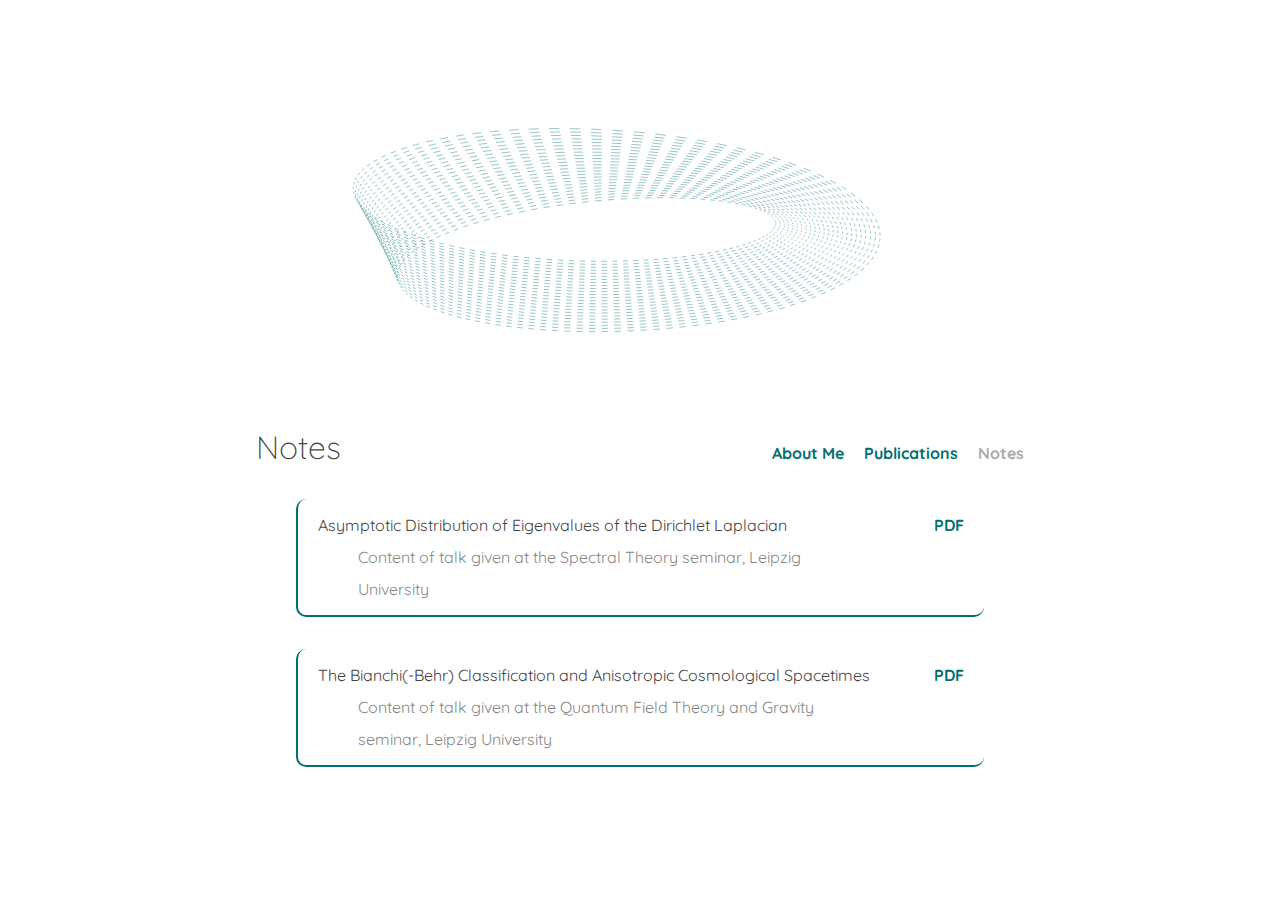
==== notes.html @ ecdbc7f7 "." ====
<!DOCTYPE html>
<html lang='en' dir='ltr'>
  <head>
    <meta charset='utf-8'>
    <title>Rishabh Ballal - Notes</title>
    <meta name='viewport' content='width=device-width, initial-scale=1'>
    <meta name='description' content='I study mathematical physics at Leipzig University.'>
    <meta name='keywords' content='Rishabh Ballal, geometric models'>

    <link rel='icon' href='lambda.jpg' type='image/jpg'>
    <link rel='stylesheet' href='style.css' type='text/css'>
    <link rel='preconnect' href='https://fonts.gstatic.com' crossorigin>
    <link rel='stylesheet' href='https://fonts.googleapis.com/css2?family=Quicksand:wght@300;400&display=swap'>
    <script defer src='script.js' type='text/javascript'></script>

    <meta name='twitter:card' content='summary'>
    <meta name='og:title' content='Rishabh Ballal'>
    <meta name='og:description' content='I study mathematical physics at Leipzig University.'>
    <meta name='og:url' content='https://rishabhballal.github.io/notes.html'>

    <meta name='google-site-verification' content='UK_n_Zt1e7Y8-v_RO7W6DAx-yRbAM6VGYVwlwOBe5pQ'>
  </head>
  <body>
    <main>
      <canvas id='canvas-moebius'></canvas>
      <header>
        <h1>Notes</h1>
        <nav>
          <ul>
            <li>
              <a href='/' class='button'>About Me</a>
            </li>
            <li>
              <a href='/publications.html' class='button'>Publications</a>
            </li>
            <li>
              <a href='/notes.html' class='button disabled'>Notes</a>
            </li>
          </ul>
        </nav>
      </header>
      <section>
        <article>
          <p>Asymptotic Distribution of Eigenvalues of the Dirichlet Laplacian</p>
          <a href='/notes/Asymptotic Distribution of Eigenvalues of the Dirichlet Laplacian.pdf' class='button' target='_blank'>PDF</a>
          <p class='abstract'>Content of talk given at the Spectral Theory seminar, Leipzig University</p>
        </article>
        <br>
        <article>
          <p>The Bianchi(-Behr) Classification and Anisotropic Cosmological Spacetimes</p>
          <a href='/notes/The Bianchi(-Behr) Classification and Anisotropic Cosmological Spacetimes.pdf' class='button' target='_blank'>PDF</a>
          <p class='abstract'>Content of talk given at the Quantum Field Theory and Gravity seminar, Leipzig University</p>
        </article>
      </section>
    </main>
  </body>
</html>
---- style.css ----
* {
  margin: 0;
  padding: 0;
  box-sizing: border-box;
}

html {
  height: 100vh;
  overflow: hidden scroll;
}

body {
  color: #444;
  background-color: #fff;
  font-size: 16px;
  font-family: Quicksand, sans-serif;
  line-height: 2;
}

main {
  width: 60vw;
  margin: 0 auto;
}

header {
  width: 100%;
  display: flex;
  justify-content: space-between;
  align-items: baseline;
}

h1 {
  font-weight: 300;
}

section {
  padding: 20px 40px;
}

nav ul {
  list-style-type: none;
  display: flex;
}

nav ul li {
  padding-left: 20px;
}

a {
  text-decoration: none;
  color: inherit;
}

a.link {
  text-decoration: underline;
}

a.button {
  font-weight: bold;
  color: #007070;
}

a.disabled {
  color: #aaa;
  pointer-events: none;
  cursor: default;
}

article {
  display: grid;
  grid-template-columns: 7fr 1fr;
  padding: 10px 20px;
  border-left: #007070 solid 2px;
  border-bottom: #007070 solid 2px;
  border-radius: 10px;
}

article a {
  text-align: right;
}

article p.abstract {
  padding: 0 40px;
  color: #888;
}

@media screen and (min-width: 768px) {

}

@media screen and (min-width: 1366px) {

}
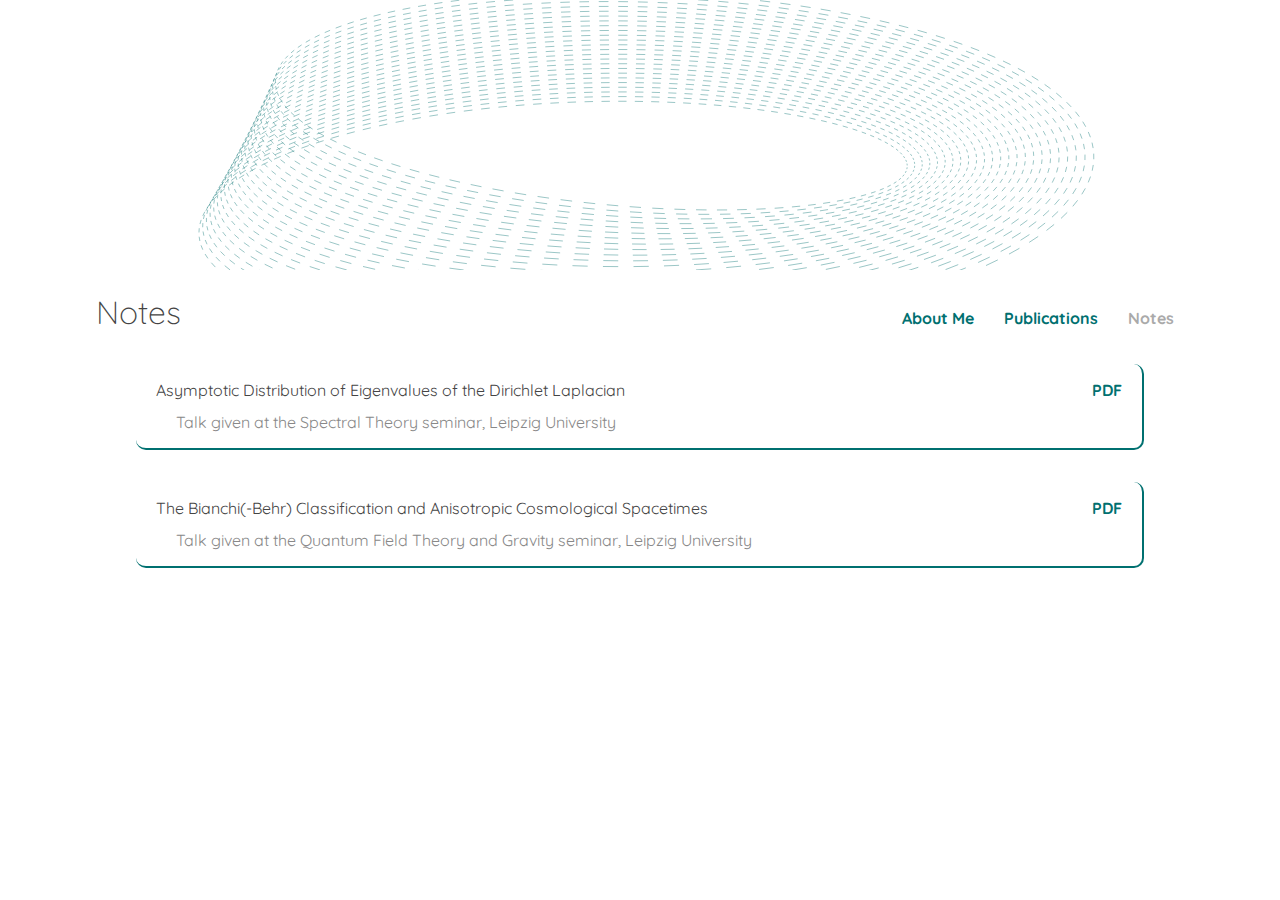
==== commit 273536ee: "." ====
--- a/notes.html
+++ b/notes.html
@@ -4,8 +4,8 @@
     <meta charset='utf-8'>
     <title>Rishabh Ballal - Notes</title>
     <meta name='viewport' content='width=device-width, initial-scale=1'>
-    <meta name='description' content='I study mathematical physics at Leipzig University.'>
-    <meta name='keywords' content='Rishabh Ballal, geometric models'>
+    <meta name='description' content='Affiliated with Leipzig University, I study and research the mathematical structures of quantum physics.'>
+    <meta name='keywords' content='Rishabh Ballal'>
 
     <link rel='icon' href='lambda.jpg' type='image/jpg'>
     <link rel='stylesheet' href='style.css' type='text/css'>
@@ -14,8 +14,8 @@
     <script defer src='script.js' type='text/javascript'></script>
 
     <meta name='twitter:card' content='summary'>
-    <meta name='og:title' content='Rishabh Ballal'>
-    <meta name='og:description' content='I study mathematical physics at Leipzig University.'>
+    <meta name='og:title' content='Rishabh Ballal - Notes'>
+    <meta name='og:description' content='Affiliated with Leipzig University, I study and research the mathematical structures of quantum physics.'>
     <meta name='og:url' content='https://rishabhballal.github.io/notes.html'>
 
     <meta name='google-site-verification' content='UK_n_Zt1e7Y8-v_RO7W6DAx-yRbAM6VGYVwlwOBe5pQ'>
@@ -41,15 +41,15 @@
       </header>
       <section>
         <article>
-          <p>Asymptotic Distribution of Eigenvalues of the Dirichlet Laplacian</p>
+          <p class='title'>Asymptotic Distribution of Eigenvalues of the Dirichlet Laplacian</p>
           <a href='/notes/Asymptotic Distribution of Eigenvalues of the Dirichlet Laplacian.pdf' class='button' target='_blank'>PDF</a>
-          <p class='abstract'>Content of talk given at the Spectral Theory seminar, Leipzig University</p>
+          <p class='abstract'>Talk given at the Spectral Theory seminar, Leipzig University</p>
         </article>
         <br>
         <article>
-          <p>The Bianchi(-Behr) Classification and Anisotropic Cosmological Spacetimes</p>
+          <p class='title'>The Bianchi(-Behr) Classification and Anisotropic Cosmological Spacetimes</p>
           <a href='/notes/The Bianchi(-Behr) Classification and Anisotropic Cosmological Spacetimes.pdf' class='button' target='_blank'>PDF</a>
-          <p class='abstract'>Content of talk given at the Quantum Field Theory and Gravity seminar, Leipzig University</p>
+          <p class='abstract'>Talk given at the Quantum Field Theory and Gravity seminar, Leipzig University</p>
         </article>
       </section>
     </main>
--- a/style.css
+++ b/style.css
@@ -1,3 +1,7 @@
+:root {
+  --dark-teal: #007070;
+}
+
 * {
   margin: 0;
   padding: 0;
@@ -18,23 +22,20 @@
 }
 
 main {
-  width: 60vw;
+  width: 100vw;
   margin: 0 auto;
 }
 
 header {
   width: 100%;
   display: flex;
+  flex-direction: column;
   justify-content: space-between;
-  align-items: baseline;
+  align-items: center;
 }
 
 h1 {
   font-weight: 300;
-}
-
-section {
-  padding: 20px 40px;
 }
 
 nav ul {
@@ -43,7 +44,12 @@
 }
 
 nav ul li {
-  padding-left: 20px;
+  margin: 0 10px;
+}
+
+section {
+  padding: 20px 20px;
+  padding-bottom: 0;
 }
 
 a {
@@ -57,7 +63,7 @@
 
 a.button {
   font-weight: bold;
-  color: #007070;
+  color: var(--dark-teal);
 }
 
 a.disabled {
@@ -68,10 +74,10 @@
 
 article {
   display: grid;
-  grid-template-columns: 7fr 1fr;
-  padding: 10px 20px;
-  border-left: #007070 solid 2px;
-  border-bottom: #007070 solid 2px;
+  grid-template-columns: 1fr;
+  padding: 5px 10px;
+  border-right: var(--dark-teal) solid 2px;
+  border-bottom: var(--dark-teal) solid 2px;
   border-radius: 10px;
 }
 
@@ -80,14 +86,42 @@
 }
 
 article p.abstract {
-  padding: 0 40px;
-  color: #888;
+  display: none;
 }
 
 @media screen and (min-width: 768px) {
+  main {
+    width: 85vw;
+  }
 
+  header {
+    flex-direction: row;
+    align-items: baseline;
+  }
+
+  nav ul li {
+    margin-left: 20px;
+  }
+
+  section {
+    padding: 20px 40px;
+  }
+
+  article {
+    grid-template-columns: 7fr 1fr;
+    padding: 10px 20px;
+  }
+
+  article p.abstract {
+    display: block;
+    padding: 0 20px;
+    color: #888;
+    grid-row: 2/3;
+  }
 }
 
 @media screen and (min-width: 1366px) {
-
+  main {
+    width: 60vw;
+  }
 }
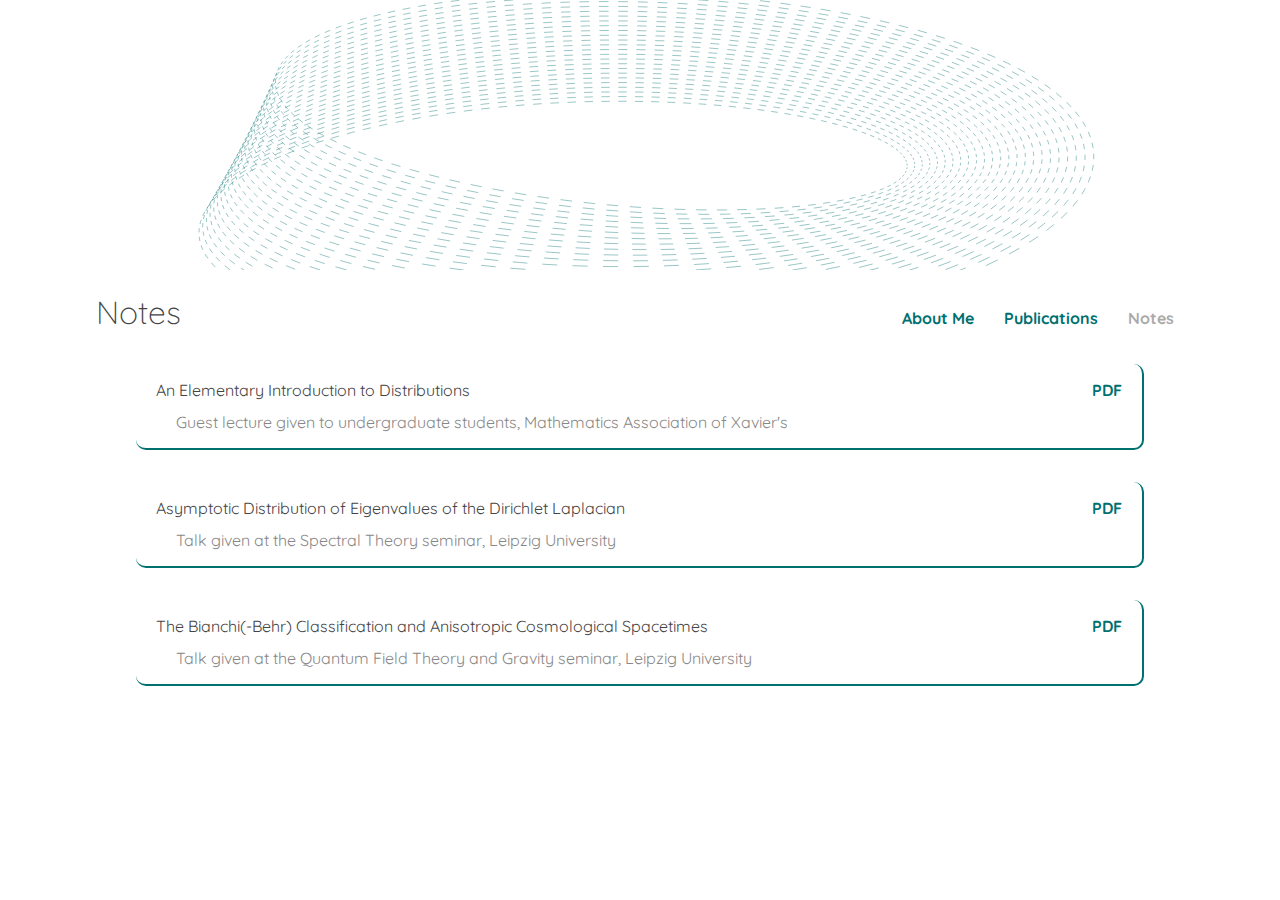
==== commit 953e5554: "." ====
--- a/notes.html
+++ b/notes.html
@@ -41,6 +41,12 @@
       </header>
       <section>
         <article>
+          <p class='title'>An Elementary Introduction to Distributions</p>
+          <a href='/notes/An Elementary Introduction to Distributions.pdf' class='button' target='_blank'>PDF</a>
+          <p class='abstract'>Guest lecture given to undergraduate students, Mathematics Association of Xavier's</p>
+        </article>
+        <br>
+        <article>
           <p class='title'>Asymptotic Distribution of Eigenvalues of the Dirichlet Laplacian</p>
           <a href='/notes/Asymptotic Distribution of Eigenvalues of the Dirichlet Laplacian.pdf' class='button' target='_blank'>PDF</a>
           <p class='abstract'>Talk given at the Spectral Theory seminar, Leipzig University</p>
